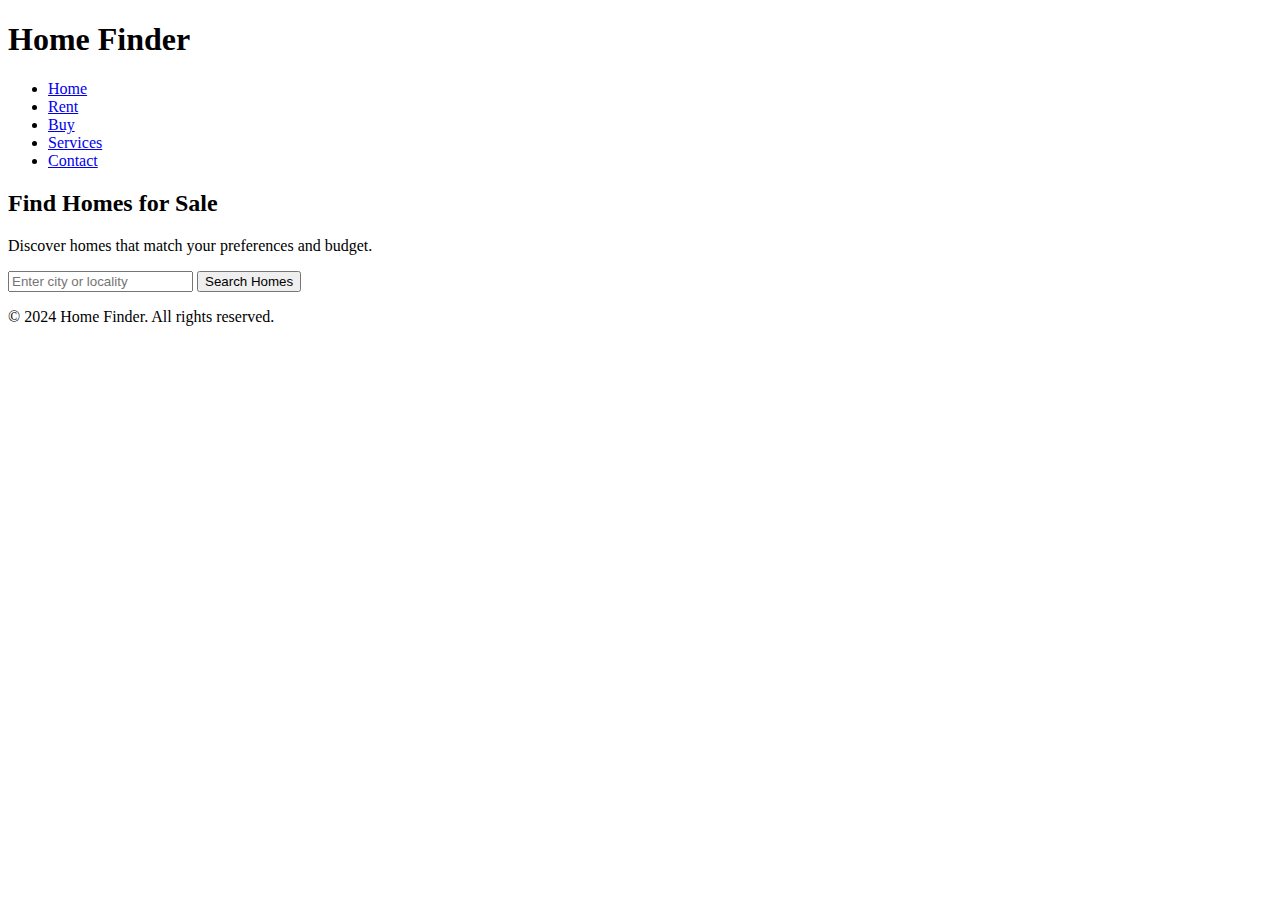
==== buy.html @ ad0f6913 "Added main code" ====
<!DOCTYPE html>
<html lang="en">
<head>
    <meta charset="UTF-8">
    <meta name="viewport" content="width=device-width, initial-scale=1.0">
    <title>Buy a Home - Home Finder</title>
    <link rel="stylesheet" href="gpt.css">
</head>
<body>
    <header class="navbar">
        <div class="container">
            <div class="logo">
                <h1>Home Finder</h1>
            </div>
            <nav>
                <ul class="nav-links">
                    <li><a href="index.html">Home</a></li>
                    <li><a href="rent.html">Rent</a></li>
                    <li><a href="buy.html">Buy</a></li>
                    <li><a href="services.html">Services</a></li>
                    <li><a href="contact.html">Contact</a></li>
                </ul>
            </nav>
        </div>
    </header>

    <!-- Buy Section -->
    <section class="buy-section">
        <div class="container">
            <h2>Find Homes for Sale</h2>
            <p>Discover homes that match your preferences and budget.</p>
            <form class="search-form">
                <input type="text" placeholder="Enter city or locality">
                <button type="submit" class="btn">Search Homes</button>
            </form>
        </div>
    </section>

    <footer>
        <div class="container">
            <p>&copy; 2024 Home Finder. All rights reserved.</p>
        </div>
    </footer>
</body>
</html>
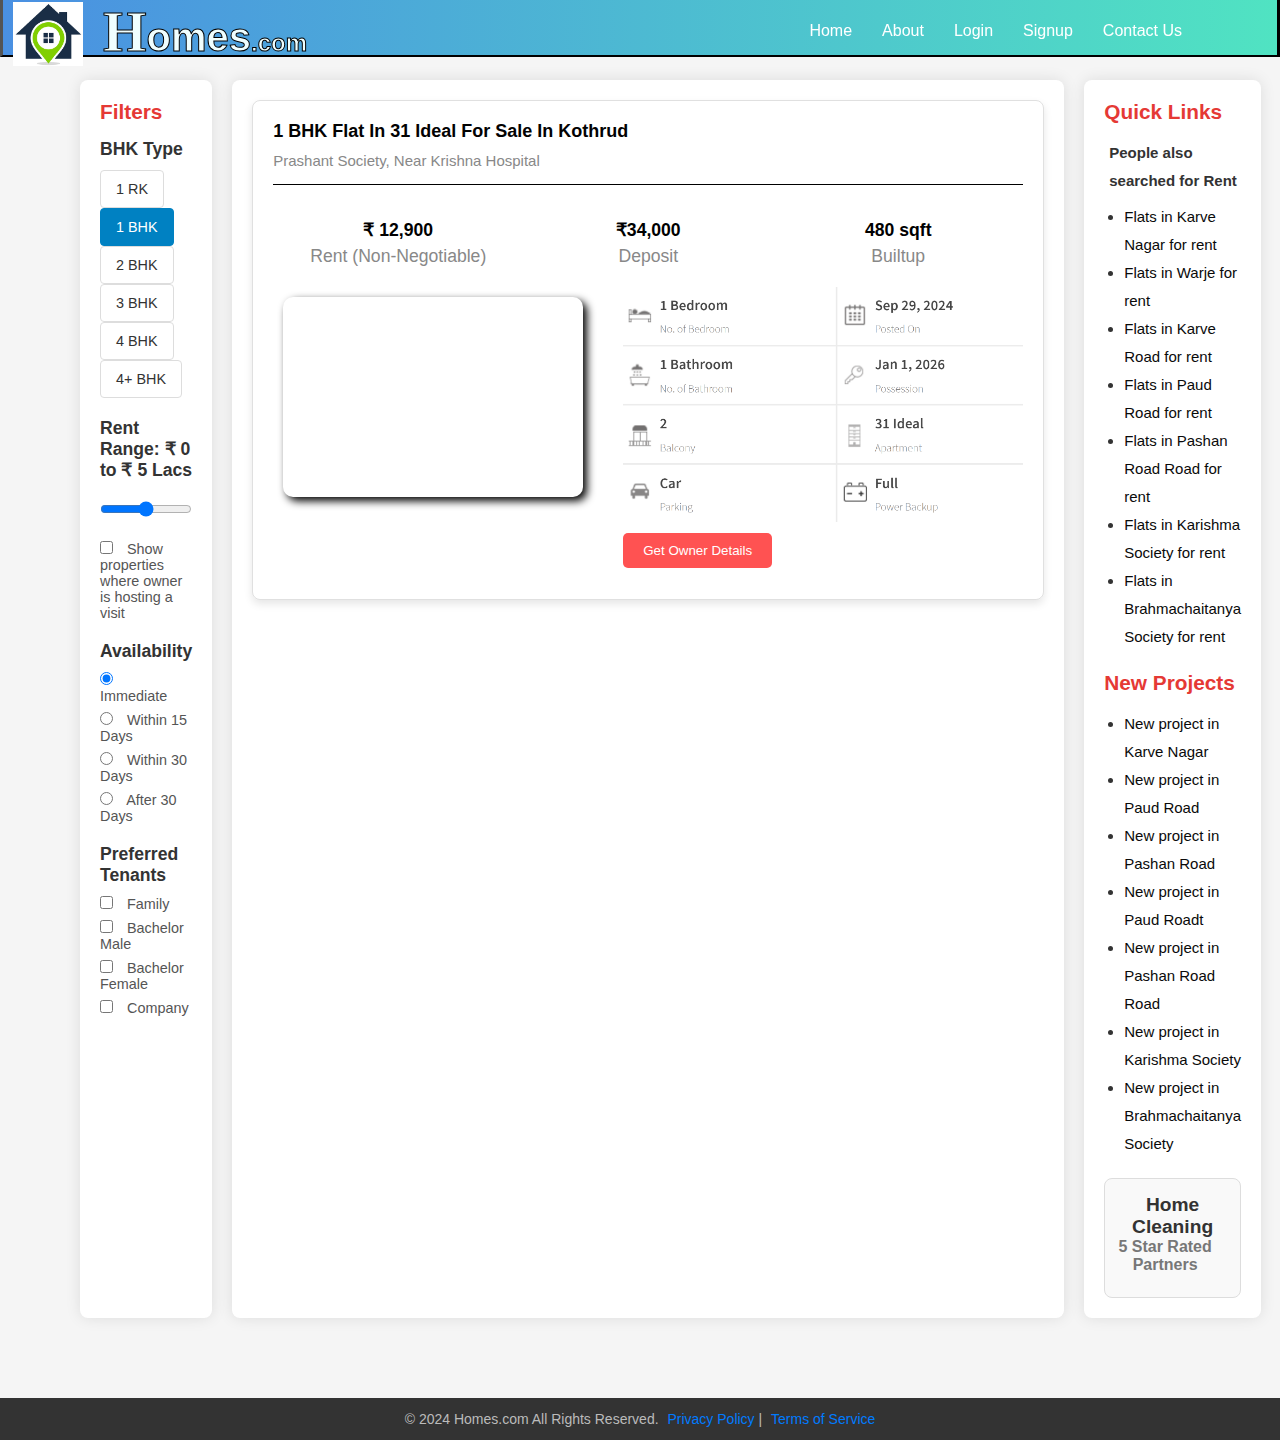
==== commit 761af185: "service section added and aslo about us as well as contact us" ====
--- a/buy.html
+++ b/buy.html
@@ -3,43 +3,187 @@
 <head>
     <meta charset="UTF-8">
     <meta name="viewport" content="width=device-width, initial-scale=1.0">
-    <title>Buy a Home - Home Finder</title>
-    <link rel="stylesheet" href="gpt.css">
+    <title>Buy Property</title>
+    <link rel="stylesheet" href="buy.css">
 </head>
 <body>
-    <header class="navbar">
-        <div class="container">
-            <div class="logo">
-                <h1>Home Finder</h1>
+<!-- ========== Start 1st Nav Bar section  ========== -->
+
+    <header class="first-navbar-section">
+        <div class="first-container">
+            <div class="first-navbar">
+                <a href="index.html">
+
+                    <!-- for  logo -->
+
+                    <img src="img/Logo.png" alt="Homes.com" width="50%" height="auto" > 
+                    <h1 class="webname"><span class="H-firstleter">H</span><span class="middilename">omes</span><span class="com" text>.com</span></h1>
+                </a>
+                
             </div>
-            <nav>
-                <ul class="nav-links">
-                    <li><a href="index.html">Home</a></li>
-                    <li><a href="rent.html">Rent</a></li>
-                    <li><a href="buy.html">Buy</a></li>
-                    <li><a href="services.html">Services</a></li>
-                    <li><a href="contact.html">Contact</a></li>
+            <nav class="first-navbar">
+                <ul>
+                    <li class="navitem"><a class="navlink" href="/">Home</a></li>
+                    <li class="navitem"><a class="navlink" href="/">About</a></li>
+                    <li class="navitem"><a class="navlink" href="login.html">Login</a></li>
+                    <li class="navitem"><a class="navlink" href="createAccount.html">Signup</a></li>
+                    <li class="navitem"><a class="navlink" href="/">contact us</a></li>
                 </ul>
+
             </nav>
+
         </div>
+
     </header>
 
-    <!-- Buy Section -->
-    <section class="buy-section">
-        <div class="container">
-            <h2>Find Homes for Sale</h2>
-            <p>Discover homes that match your preferences and budget.</p>
-            <form class="search-form">
-                <input type="text" placeholder="Enter city or locality">
-                <button type="submit" class="btn">Search Homes</button>
-            </form>
-        </div>
-    </section>
+<!-- ========== End 1st Nav Bar section  ========== -->
 
-    <footer>
-        <div class="container">
-            <p>&copy; 2024 Home Finder. All rights reserved.</p>
-        </div>
+    <div class="container">
+        <!-- Filters Section -->
+        <aside class="filters">
+            <h2>Filters</h2>
+            <div class="filter-group">
+                <h3>BHK Type</h3>
+                <div class="filter-options">
+                    <button>1 RK</button>
+                    <button class="active">1 BHK</button>
+                    <button>2 BHK</button>
+                    <button>3 BHK</button>
+                    <button>4 BHK</button>
+                    <button>4+ BHK</button>
+                </div>
+            </div>
+
+            <div class="filter-group">
+                <h3>Rent Range: ₹ 0 to ₹ 5 Lacs</h3>
+                <input type="range" min="0" max="500000">
+            </div>
+
+            <div class="filter-group">
+                <label>
+                    <input type="checkbox"> Show properties where owner is hosting a visit
+                </label>
+            </div>
+
+            <div class="filter-group">
+                <h3>Availability</h3>
+                <label><input type="radio" name="availability" checked> Immediate</label>
+                <label><input type="radio" name="availability"> Within 15 Days</label>
+                <label><input type="radio" name="availability"> Within 30 Days</label>
+                <label><input type="radio" name="availability"> After 30 Days</label>
+            </div>
+
+            <div class="filter-group">
+                <h3>Preferred Tenants</h3>
+                <label><input type="checkbox"> Family</label>
+                <label><input type="checkbox"> Bachelor Male</label>
+                <label><input type="checkbox"> Bachelor Female</label>
+                <label><input type="checkbox"> Company</label>
+            </div>
+        </aside>
+
+        <!-- Listings Section -->
+        <section class="listings">
+            <div class="listing">
+                <div class="listing-header">
+                    <div>
+                        <h3>1 BHK Flat In 31 Ideal For Sale In Kothrud</h3>
+                        <p class="landmark">Prashant Society, Near Krishna Hospital</p>
+                    </div>
+                    
+                    
+                    <div class="listing-details">
+                        <div class="price">
+                            <div class="rent-price"> 
+                                <p class="rs"> ₹ 12,900</p>
+                                <p class="remark">Rent (Non-Negotiable)</p>
+                            </div>
+                            <div class="deposit-price"> 
+                                <p class="rs"> ₹34,000</p>
+                                <p class="remark">Deposit</p>
+                            </div>
+                            <div class="flat-area"> 
+                                <p class="rs"> 480 sqft</p>
+                                <p class="remark">Builtup</p>
+                            </div>
+                        </div>
+                    </div>
+        
+                    <!-- Start Image container  -->
+                    <div class="slideshow-container">
+                        <div class="slide fade">
+                            <img src="img/sale/1.jpg" alt="Image 1">
+                        </div>
+                        <div class="slide fade">
+                            <img src="img/sale/2.jpg" alt="Image 2">
+                        </div>
+                        <div class="slide fade">
+                            <img src="img/sale/3.jpg" alt="Image 3">
+                        </div>
+                        <div class="slide fade">
+                            <img src="img/sale/4.jpg" alt="Image 4">
+                        </div>
+                        <div class="slide fade">
+                            <img src="img/sale/5.jpg" alt="Image 5">
+                        </div>
+                    </div>
+                    <!-- Start Image container  -->
+                    <div class="details">
+                        
+                        <img src="img/ss/sale_ss/1sale.png" alt="flat_details">
+                        <button class="details-button">Get Owner Details</button>
+                       
+                    </div>
+
+                </div>
+            </div>
+        </section>
+
+        <!-- Quick Links Section -->
+        <aside class="quick-links">
+            <h2>Quick Links</h2>
+            <ul>
+                <p>People also searched for Rent</p>
+                <li><a href="#">Flats in Karve Nagar for rent</a></li>
+                <li><a href="#">Flats in Warje for rent</a></li>
+                <li><a href="#">Flats in Karve Road for rent</a></li>
+                <li><a href="#">Flats in Paud Road for rent</a></li>
+                <li><a href="#">Flats in Pashan Road Road for rent</a></li>
+                <li><a href="#">Flats in Karishma Society for rent</a></li>
+                <li><a href="#">Flats in Brahmachaitanya Society for rent</a></li>
+            </ul>
+            
+            <h2>New Projects</h2>
+            <ul>
+                <li><a href="#">New project in Karve Nagar</a></li>
+                <li><a href="#">New project in Paud Road</a></li>
+                <li><a href="#">New project in Pashan Road</a></li>
+                <li><a href="#">New project in Paud Roadt</a></li>
+                <li><a href="#">New project in Pashan Road Road </a></li>
+                <li><a href="#">New project in Karishma Society </a></li>
+                <li><a href="#">New project in Brahmachaitanya Society</a></li>
+            </ul>
+            <div class="ad">
+                <h3>Home Cleaning</h3>
+                <p>5 Star Rated Partners</p>
+            </div>
+        </aside>
+    </div>
+
+
+    <!-- ========== Start Footer Section ========== -->
+     
+    <!-- Copyright Footer -->
+    <footer class="copyright-footer">
+        <p>&copy; 2024 Homes.com All Rights Reserved. 
+            <a href="#">Privacy Policy</a> | 
+            <a href="#">Terms of Service</a>
+        </p>
     </footer>
+
+    <!-- ========== End Footer Section ========== -->
 </body>
 </html>
+
+
+
--- a/buy.css
+++ b/buy.css
@@ -0,0 +1,437 @@
+* {
+    margin: 0;
+    padding: 0;
+    box-sizing: border-box;
+}
+
+body {
+    font-family: 'Arial', sans-serif;
+    background-color: #f5f5f5;
+    color: #333;
+}
+
+.container {
+    display: grid;
+    grid-template-columns: 1fr 3fr 1fr;
+    gap: 20px;
+    padding: 80px;
+}
+
+.filters, .listings, .quick-links {
+    background-color: white;
+    padding: 20px;
+    border-radius: 8px;
+    box-shadow: 0 0 15px rgba(0, 0, 0, 0.1);
+}
+
+
+.filters h2, .quick-links h2 {
+    font-size: 1.3em;
+    margin-bottom: 15px;
+    color: #e53935;
+}
+
+.filter-group {
+    margin-bottom: 20px;
+}
+
+.filter-group h3 {
+    font-size: 1.1em;
+    margin-bottom: 10px;
+    color: #333;
+}
+
+.filter-options button {
+    padding: 10px 15px;
+    margin-right: 10px;
+    border: 1px solid #ddd;
+    background-color: #fff;
+    color: #333;
+    cursor: pointer;
+    border-radius: 4px;
+    font-size: 0.9em;
+    transition: all 0.3s ease;
+}
+
+.filter-options button.active {
+    background-color: #0081c2;
+    color: white;
+    border-color: #0081c2;
+}
+
+.filter-options button:hover {
+    background-color: #0081c2;
+    color: white;
+    border-color: #0081c2;
+}
+
+input[type="range"] {
+    width: 100%;
+    margin-top: 10px;
+}
+
+.filter-group label {
+    display: block;
+    margin-top: 8px;
+    font-size: 0.9em;
+    color: #555;
+}
+
+.filter-group input[type="checkbox"], 
+.filter-group input[type="radio"] {
+    margin-right: 10px;
+}
+
+.listing-header {
+    height: 500px;
+}
+
+
+.listing-header h3 {
+    font-size: 1.3em;
+    color: #333;
+    margin-bottom: 10px;
+}
+
+.listing-header p {
+    font-size: 1.1em;
+    color: #888;
+}
+
+.listing-details {
+    display: flex;
+    margin-top: 15px;
+    gap: 20px;
+}
+
+.listing-details img {
+    width: 200px;
+    height: 150px;
+    object-fit: cover;
+    border-radius: 8px;
+    box-shadow: 0 0 10px rgba(0, 0, 0, 0.1);
+}
+
+.details  {
+    margin: -200px 0px 100px 350px;
+}
+.details img{
+    width: 400px;
+    margin-bottom: 15px;
+    margin-top: -20px;
+}
+.details p {
+    font-size: 1em;
+    color: #555;
+    margin-bottom: 8px;
+}
+
+.details-button {
+    padding: 10px 20px;
+    background-color: #ff5252;
+    color: white;
+    border: none;
+    border-radius: 5px;
+    cursor: pointer;
+    transition: all 0.3s ease;
+}
+.details .details-button{
+    margin: -1200px 0px 0px 0px;
+    min-width: 10PX;
+}
+
+.details-button:hover {
+    background-color: #e53935;
+}
+.quick-links p{
+    font-size: 15px;
+    font-weight: 550;
+    margin-left: -15px;
+    margin-bottom: 8px;
+}
+
+.quick-links ul {
+    margin-bottom: 20px;
+    margin-left: 20px;
+    font-size: 15px;
+    line-height: 28px;
+
+}
+
+.quick-links ul li a {
+    text-decoration: none;
+    color: #0a0a0a;
+    font-size: 1em;
+}
+
+.quick-links ul li a:hover {
+    color: #0003c2;
+}
+
+.ad {
+    background-color: #f9f9f9;
+    padding: 15px;
+    text-align: center;
+    border-radius: 8px;
+    border: 1px solid #ddd;
+}
+
+.ad h3 {
+    font-size: 1.2em;
+    color: #333;
+}
+
+.ad p {
+    font-size: 1em;
+    color: #777;
+}
+
+
+/*********************** start 1st Nav Bar Section ***********************/
+a{
+    text-decoration: none;
+}
+.first-container{
+    display: flex;
+    justify-content: space-between;
+    align-items: center;
+    margin: -5px 50px -10px 0px;
+}
+
+/* navbar line */
+.first-navbar-section{
+    background: linear-gradient(90deg,#4A90E2,#50E3C2);
+    padding: 3px 30px 1px 10px ;
+    /* box-shadow:0px 2px 24px 0px rgba(0,0,0,0.4) ; */
+    border-color: black;
+    border-style: outset;
+    border-top: none;
+    border-bottom-width: 2px;
+    margin: auto;
+    position: fixed;
+    width: 100%;
+    
+}
+
+/* logo img */
+.first-navbar img{
+    margin: 4px 0px  0px 0px ;
+    width: 70px;  /*width of logo*/
+}
+
+/***** web name section *****/  
+
+/* Web Name */
+.webname{
+
+    -webkit-text-stroke:1px  black ;
+    padding: 0px 100px 0px 0px;
+    margin: -70px 0px 0px 90px;
+    color: azure;
+    text-decoration: none;  
+    
+}
+.middilename{
+    font-size: 40px;
+}
+.com{
+    font-size: 75%;
+}
+
+.H-firstleter{
+    font-size: 175%;
+    font-family: cursive;
+}
+
+/***** End web name section *****/
+
+/* navbar text */
+.first-navbar ul{
+    list-style: none;
+    display: flex;
+    text-transform: capitalize;
+}
+.navitem{
+    gap: 500px;
+}
+
+.navlink{
+    color: white;
+    text-decoration: none;
+    padding: 10px 15px;  /*padding for clickable area*/
+    border-radius: 15px ;
+    -webkit-border-radius: 15px ;
+    -moz-border-radius: 15px ;
+    -ms-border-radius: 15px ;
+    -o-border-radius: 15px ;
+}
+
+.navlink:hover{
+    background-color: rgba(255,255,255, 0.2); /*light background on hover effect*/
+    color: black;  /*change text color on hover*/
+    transform:scale(1.05) ;
+    -webkit-transform:1.05;
+    -moz-transform:1.05;
+    -ms-transform:1.05;
+    -o-transform:1.05;
+}
+
+/*********************** End 1st Nav Bar Section ***********************/
+
+
+
+/***** Start Image Slideshow section *****/ 
+.slideshow-container {
+    width: 100%;
+    background-size: cover;
+    width: 300px;
+    height: 200px;
+    position: sticky;
+    margin: 10px 10px;
+    overflow: hidden;
+    border-radius: 10px;
+    box-shadow: 4px 4px 8px rgb(0, 0, 0);
+    
+}
+
+.slide {
+    position: absolute;
+    width: 100%;
+    height: 100%;
+    opacity: 0;
+    transition: opacity 2s ease-in-out;
+}
+
+.slide img {
+    width: 300px;
+    height: 200px;
+    object-fit: cover;
+    border-radius: 10px;
+    -webkit-border-radius: 10px;
+    -moz-border-radius: 10px;
+    -ms-border-radius: 10px;
+    -o-border-radius: 10px;
+}
+
+/* Fade effect to make images appear slowly */
+@keyframes fadeEffect {
+    0% { opacity: 0; }
+    5% { opacity: 1; }
+    20% { opacity: 1; }
+    25% { opacity: 0; }
+    100% { opacity: 0; }
+}
+
+/* Apply animation to all slides */
+.slide:nth-child(1) {
+    animation: fadeEffect 16s infinite;
+}
+
+.slide:nth-child(2) {
+    animation: fadeEffect 16s infinite 4s;
+}
+
+.slide:nth-child(3) {
+    animation: fadeEffect 16s infinite 8s;
+}
+
+.slide:nth-child(4) {
+    animation: fadeEffect 16s infinite 12s;
+}
+
+.slide:nth-child(5) {
+    animation: fadeEffect 16s infinite 12s;
+}
+
+
+/***** End Image Slideshow section *****/
+
+
+/* Basic styling for the container */
+.listing-header {
+    /* background-color: #f81616; */
+    padding: 20px;
+    border: 1px solid #0c0c0c21;
+    border-radius: 8px;
+    margin-bottom: 20px;
+    box-shadow: 0 4px 8px rgba(0, 0, 0, 0.1);
+}
+
+/* Style for the header title */
+.listing-header h3 {
+    font-size: 18px;
+    font-weight: 600;
+    color: #020202;
+    
+}
+.listing-header .landmark{
+    font-size: 15px;
+    padding-bottom: 15px;
+    border-bottom: 1px solid black;
+
+}
+
+/* Flex container for rent, deposit, and area details */
+.price {
+    display: flex;
+    justify-content: space-between;
+    width: 100%;
+} 
+
+/* Style for each section (rent, deposit, area) */
+.price div {
+    text-align: center;
+    flex: 1;
+}
+
+/* Styling for the rent price, deposit, and area text */
+.rs {
+    font-size: 1.3rem;
+    font-weight: 700;
+    text-decoration: none;
+    margin-bottom: 5px;
+}
+.price .rs{
+    color: #000000;
+}
+
+.remark {
+    font-size: 0.9rem;
+    font-weight: 400;
+    color: #000000;
+} 
+
+/* Ensuring there's proper spacing between the columns */
+.rent-price, .deposit-price, .flat-area {
+    margin: 20px 10px;
+}
+
+
+/* Footer Styles */
+.copyright-footer {
+    background-color: #333;
+    color: white;
+    text-align: center;
+    padding: 12.98px;
+    position: relative;
+    bottom: 0;
+    width: 100%;
+}
+
+.copyright-footer p {
+    margin: 0;
+    font-size: 14px;
+    color: #bbb;
+}
+
+.copyright-footer a {
+    color: #007bff;
+    text-decoration: none;
+    margin-left: 5px;
+}
+
+.copyright-footer a:hover {
+    color: #fff;    
+}
+
+/***** End Footer Section *****/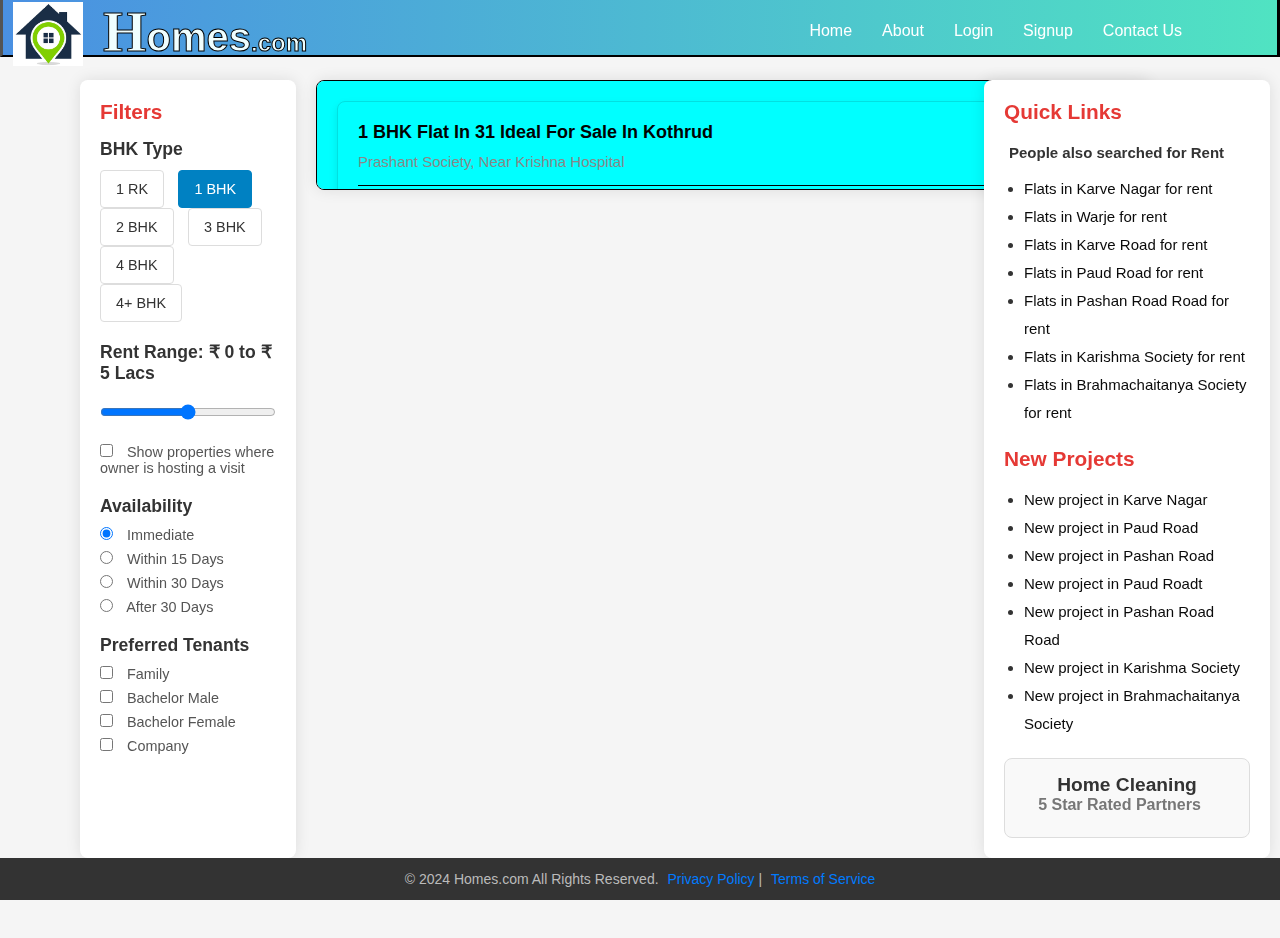
==== commit 2dc6728e: "update" ====
--- a/buy.html
+++ b/buy.html
@@ -82,49 +82,110 @@
             </div>
         </aside>
 
-        <!-- Listings Section -->
         <section class="listings">
             <div class="listing">
+                
+                <!-- 1. Listings Section -->
                 <div class="listing-header">
+                    <div class="listing-grid">
+                        <div>
+                            <h3>1 BHK Flat In 31 Ideal For Sale In Kothrud</h3>
+                            <p class="landmark">Prashant Society, Near Krishna Hospital</p>
+                        </div>
+                        
+                        
+                        <div class="listing-details">
+                            <div class="price">
+                                <div class="rent-price"> 
+                                    <p class="rs"> ₹ 12,900</p>
+                                    <p class="remark">Rent (Non-Negotiable)</p>
+                                </div>
+                                <div class="deposit-price"> 
+                                    <p class="rs"> ₹34,000</p>
+                                    <p class="remark">Deposit</p>
+                                </div>
+                                <div class="flat-area"> 
+                                    <p class="rs"> 480 sqft</p>
+                                    <p class="remark">Builtup</p>
+                                </div>
+                            </div>
+                        </div>
+
+                        <!-- img 1 -->
+                        <!-- Start Image container  -->
+                        <div class="slideshow-container">
+                            <div class="slide fade">
+                                <img src="img/sale/1.jpg" alt="Image 1">
+                            </div>
+                            <div class="slide fade">
+                                <img src="img/sale/2.jpg" alt="Image 2">
+                            </div>
+                            <div class="slide fade">
+                                <img src="img/sale/3.jpg" alt="Image 3">
+                            </div>
+                            <div class="slide fade">
+                                <img src="img/sale/4.jpg" alt="Image 4">
+                            </div>
+                            <div class="slide fade">
+                                <img src="img/sale/5.jpg" alt="Image 5">
+                            </div>
+                        </div>
+                        <!-- Start Image container  -->
+                        <div class="details">
+                            
+                            <img src="img/ss/sale_ss/1sale.png" alt="flat_details">
+                            <button class="details-button">Get Owner Details</button>
+                        
+                        </div>
+
+                        
+                        
+                    </div>
+                </div>
+                <div class="listing-header">
+                    <!-- 2. listing section -->
+
+
                     <div>
-                        <h3>1 BHK Flat In 31 Ideal For Sale In Kothrud</h3>
-                        <p class="landmark">Prashant Society, Near Krishna Hospital</p>
+                        <h3>1 RK Flat In Sb For Sale In Kothrud</h3>
+                        <p class="landmark">Gujarat Colony,Near Samarth Veg Restaurant</p>
                     </div>
                     
                     
                     <div class="listing-details">
                         <div class="price">
                             <div class="rent-price"> 
-                                <p class="rs"> ₹ 12,900</p>
-                                <p class="remark">Rent (Non-Negotiable)</p>
+                                <p class="rs"> ₹ 40 Lacs</p>
+                                <p class="remark">Negotiable</p>
                             </div>
                             <div class="deposit-price"> 
-                                <p class="rs"> ₹34,000</p>
-                                <p class="remark">Deposit</p>
+                                <p class="rs"> ₹ 22,925/Month</p>
+                                <p class="remark">Estimated EMI</p>
                             </div>
                             <div class="flat-area"> 
-                                <p class="rs"> 480 sqft</p>
+                                <p class="rs"> 250 sqft</p>
                                 <p class="remark">Builtup</p>
                             </div>
                         </div>
                     </div>
-        
+
+                    <!-- img 1 -->
                     <!-- Start Image container  -->
                     <div class="slideshow-container">
                         <div class="slide fade">
-                            <img src="img/sale/1.jpg" alt="Image 1">
-                        </div>
-                        <div class="slide fade">
-                            <img src="img/sale/2.jpg" alt="Image 2">
-                        </div>
-                        <div class="slide fade">
-                            <img src="img/sale/3.jpg" alt="Image 3">
-                        </div>
-                        <div class="slide fade">
-                            <img src="img/sale/4.jpg" alt="Image 4">
-                        </div>
-                        <div class="slide fade">
-                            <img src="img/sale/5.jpg" alt="Image 5">
+                            <img src="img/sale/2/1.jpg" alt="Image 1">
+                        </div>
+                        <div class="slide fade">
+                            <img src="img/sale/2/2.jpg" alt="Image 2">
+                        </div>
+                        <div class="slide fade">
+                            <img src="img/sale/2/3.jpg" alt="Image 3">
+                        </div>
+                        <div class="slide fade">
+                            <img src="img/sale/2/4.jpg" alt="Image 4">
+                        </div>
+                        <div class="slide fade">
+                            <img src="img/sale/2/3.jpg" alt="Image 5">
                         </div>
                     </div>
                     <!-- Start Image container  -->
--- a/buy.css
+++ b/buy.css
@@ -24,7 +24,9 @@
     box-shadow: 0 0 15px rgba(0, 0, 0, 0.1);
 }
 
-
+aside{
+    position: sticky;
+}
 .filters h2, .quick-links h2 {
     font-size: 1.3em;
     margin-bottom: 15px;
@@ -84,8 +86,17 @@
 
 .listing-header {
     height: 500px;
-}
-
+    
+}
+
+.listings{
+    height: fit-content;
+    width: fit-content;
+    height: 110px;
+    background-color: aqua;
+    border:1px solid black;
+    overflow: scroll;
+}
 
 .listing-header h3 {
     font-size: 1.3em;
@@ -143,6 +154,12 @@
 .details-button:hover {
     background-color: #e53935;
 }
+.quick-links{
+   margin-right: -70px;
+}
+.filters{
+    
+}
 .quick-links p{
     font-size: 15px;
     font-weight: 550;
@@ -196,6 +213,7 @@
     justify-content: space-between;
     align-items: center;
     margin: -5px 50px -10px 0px;
+   
 }
 
 /* navbar line */
@@ -210,6 +228,7 @@
     margin: auto;
     position: fixed;
     width: 100%;
+    z-index: 1;
     
 }
 
@@ -413,9 +432,10 @@
     color: white;
     text-align: center;
     padding: 12.98px;
-    position: relative;
+    position: fixed;
     bottom: 0;
     width: 100%;
+
 }
 
 .copyright-footer p {
@@ -434,4 +454,10 @@
     color: #fff;    
 }
 
+.listing-grid {
+    display: grid;
+    grid-template-rows: repeat(1,30px);
+    gap: 20px;
+}
+
 /***** End Footer Section *****/